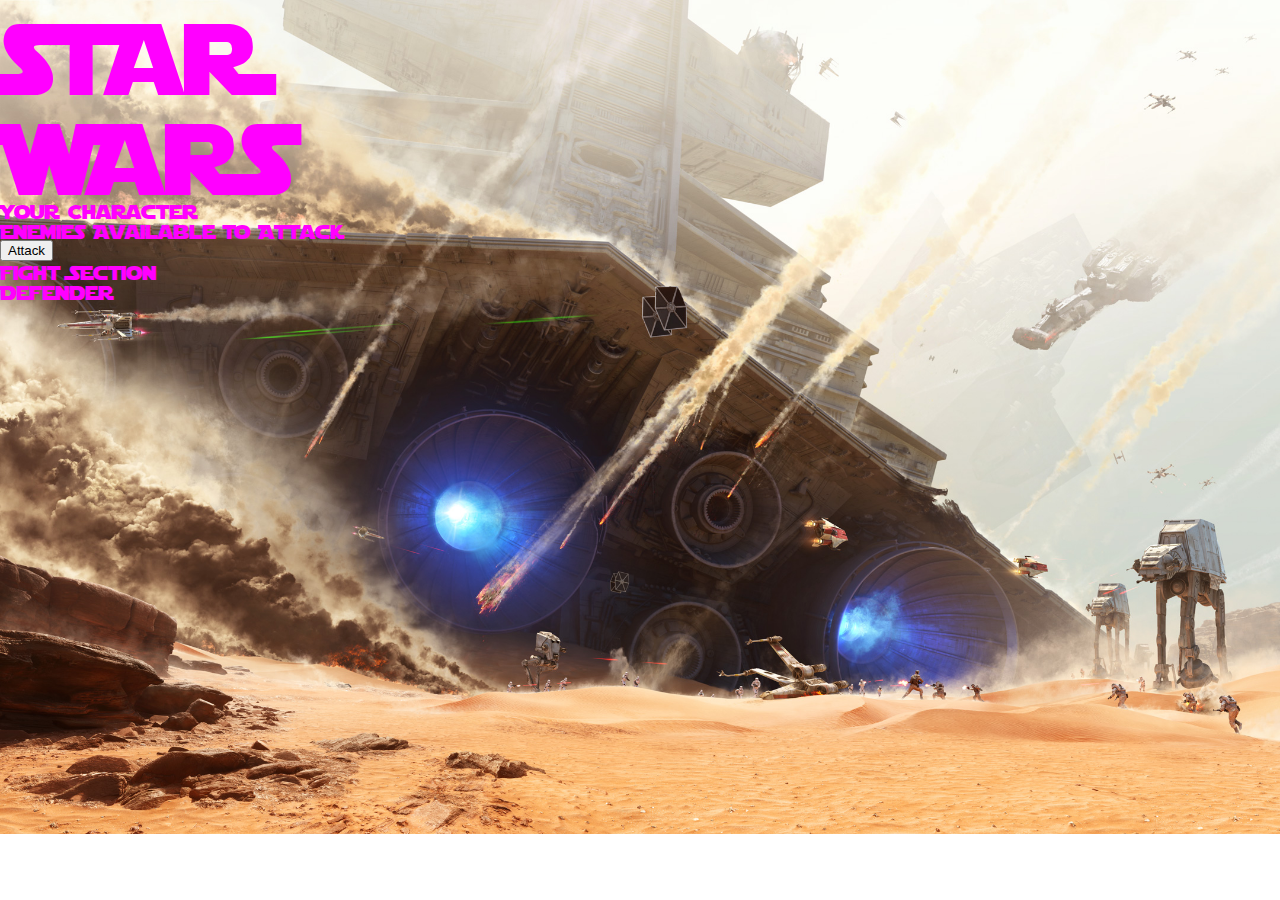
==== index.html @ 743dea6c "Complete first round character choice" ====
<!DOCTYPE html>
<html lang="en">
<head>
	<meta charset="UTF-8">
	<title>STAR WARS RPG</title>

	<!-- Link to jQuery -->
	<script   src="https://code.jquery.com/jquery-3.1.0.min.js"   integrity="sha256-cCueBR6CsyA4/9szpPfrX3s49M9vUU5BgtiJj06wt/s="   crossorigin="anonymous"></script>
	<!-- CSS reset -->
	<link rel="stylesheet" type="text/css" href="assets/css/reset.css">
	<!-- Custom CSS -->
	<link rel="stylesheet" type="text/css" href="assets/css/style.css">

</head>
<body>
	<header>
		<h1>STAR</h1>
		<h1>WARS</h1>
	</header>

	<!-- Player character choice -->
	<div id="player" class="gameplay"></div>
	<h2>Your Character</h2>

	<!-- Enemy choices -->
	<div id="opponents" class="gameplay"></div>
	<h2>Enemies Available To Attack</h2>

	<!-- Battle arena -->
	<div id="battle" class="gameplay">
		<button id="attack" onclick="game.fight()">Attack</button>
	</div>
	<h2>Fight Section</h2>

	<!-- Computer -->
	<div id="defender" class="gameplay"></div>
	<h2>Defender</h2>

	<div id="titles">
		<div id="titlecontent">

		<p>Lorem ipsum dolor sit amet, consectetur adipisicing elit. Nemo fugit ea, provident veniam quaerat ducimus in totam, quas animi odit possimus earum iste fuga ipsum vero. Quaerat, repellat, iusto. Eius.</p>

		</div>
	</div>
	<!-- Game logic -->
	<script src="assets/javascript/game.js"></script>
</body>
</html>
---- assets/css/style.css ----
@font-face {
	font-family: 'StarWars';
	src: url('../fonts/Starjedi.ttf');
}
h1 {
	color: fuchsia;
	font-family: 'StarWars', sans-serif;
	font-size: 100px;
}

body {
	background-image: url("../images/bk1.jpg");
	background-size: cover;
	background-repeat: no-repeat;
}
h2 {
	color: fuchsia;
	font-family: 'StarWars', sans-serif;
	font-size: 20px;
}
.character {
	height: 75px;
	width: 100px;
}
.character-button, .character-container {
	text-align: center;
	height: 115px;
	width: 120px;
	border-color: green;
	border-width: 2px;
	background-color: white;
}

/*Intro animation - source: https://www.sitepoint.com/css3-starwars-scrolling-text/ */

/*3D perspective transform*/
#titles
{
	position: absolute;
	width: 18em;
	height: 50em;
	bottom: 0;
	left: 50%;
	margin-left: -9em;
	font-size: 350%;
	font-weight: bold;
	text-align: justify;
	overflow: hidden;
	transform-origin: 50% 100%;
	transform: perspective(300px) rotateX(25deg);
	display: none;
}

/*Pseudo-element overlay fade-out gradient*/
#titles:after
{
	position: absolute;
	content: ' ';
	left: 0;
	right: 0;
	top: 0;
	bottom: 60%;
	background-image: linear-gradient(top, rgba(0,0,0,1) 0%, transparent 100%);
	pointer-events: none;
}

/*Scrolling*/
#titlecontent
{
	position: absolute;
	top: 100%;
	animation: scroll 100s linear 4s infinite;
}

@keyframes scroll {
	0% { top: 100%; }
	100% { top: -170%; }
}
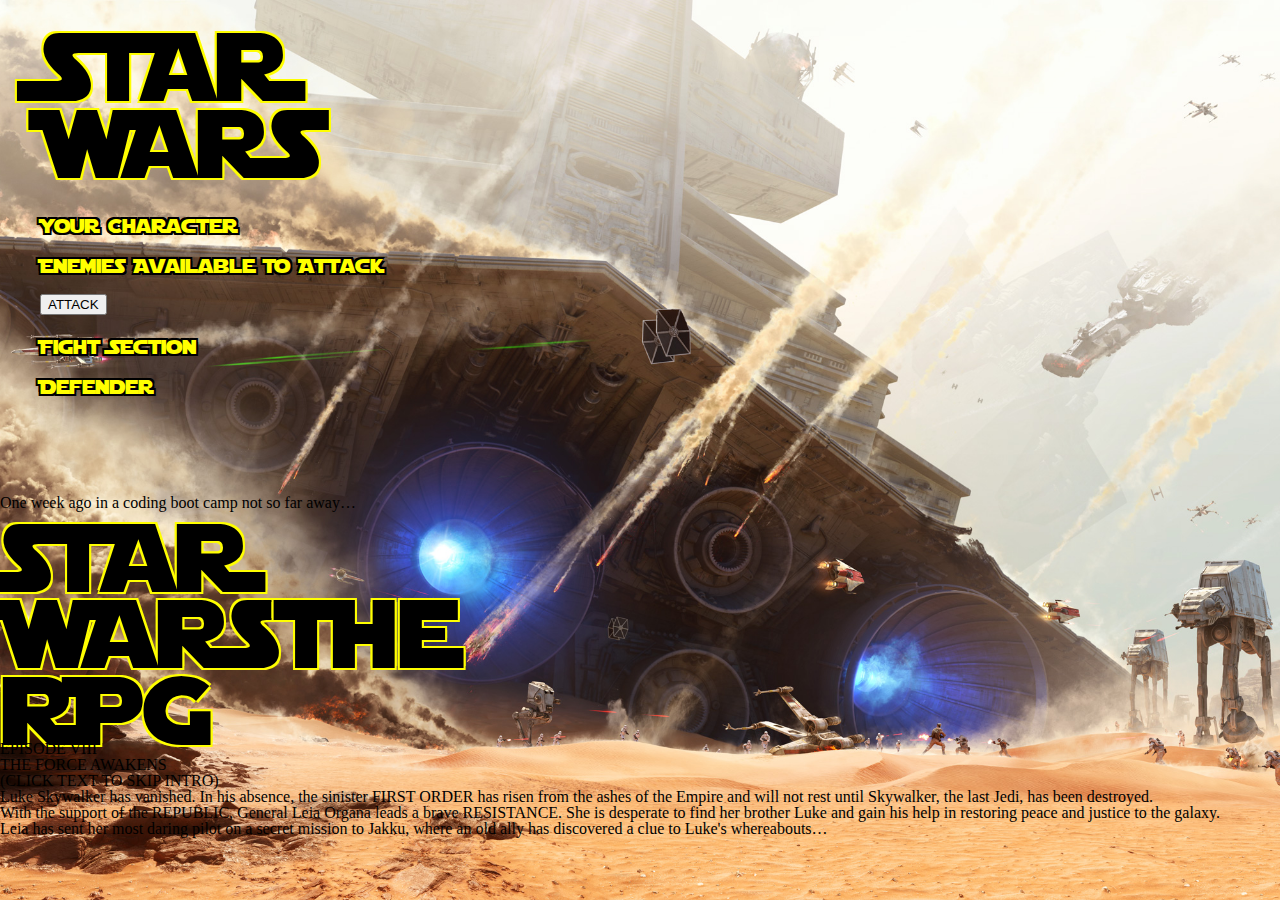
==== commit e657e955: "Update style" ====
--- a/index.html
+++ b/index.html
@@ -1,5 +1,5 @@
 <!DOCTYPE html>
-<html lang="en">
+<html lang="en" class="intro-container game-container background-container">
 <head>
 	<meta charset="UTF-8">
 	<title>STAR WARS RPG</title>
@@ -8,42 +8,59 @@
 	<script   src="https://code.jquery.com/jquery-3.1.0.min.js"   integrity="sha256-cCueBR6CsyA4/9szpPfrX3s49M9vUU5BgtiJj06wt/s="   crossorigin="anonymous"></script>
 	<!-- CSS reset -->
 	<link rel="stylesheet" type="text/css" href="assets/css/reset.css">
+	<!-- CSS for scrolling intro -->
+	<link rel="stylesheet" type="text/css" href="assets/css/intro.css">
 	<!-- Custom CSS -->
 	<link rel="stylesheet" type="text/css" href="assets/css/style.css">
 
 </head>
-<body>
-	<header>
-		<h1>STAR</h1>
-		<h1>WARS</h1>
-	</header>
+	<body class="intro-container game-container">
+		<header class="gameplay">
+			<h1>STAR</h1>
+			<h1>WARS</h1>
+		</header>
 
-	<!-- Player character choice -->
-	<div id="player" class="gameplay"></div>
-	<h2>Your Character</h2>
+		<!-- Player character choice -->
+		<div id="player" class="gameplay"></div>
+		<h2 class="gameplay">Your Character</h2>
 
-	<!-- Enemy choices -->
-	<div id="opponents" class="gameplay"></div>
-	<h2>Enemies Available To Attack</h2>
+		<!-- Choose opponent -->
+		<div id="opponents" class="gameplay"></div>
+		<h2 class="gameplay">Enemies Available To Attack</h2>
 
-	<!-- Battle arena -->
-	<div id="battle" class="gameplay">
-		<button id="attack" onclick="game.fight()">Attack</button>
-	</div>
-	<h2>Fight Section</h2>
+		<!-- Battle arena -->
+		<div id="battle" class="gameplay">
+			<button id="attack" onclick="game.fight()">ATTACK</button>
+		</div>
+		<h2 class="gameplay">Fight Section</h2>
 
-	<!-- Computer -->
-	<div id="defender" class="gameplay"></div>
-	<h2>Defender</h2>
+		<!-- Computer -->
+		<div id="defender" class="gameplay"></div>
+		<h2 class="gameplay">Defender</h2>
+		<div id="fight-status" class="gameplay"></div>
 
-	<div id="titles">
-		<div id="titlecontent">
+		<!-- Game logic -->
+		<script src="assets/javascript/game.js"></script>
 
-		<p>Lorem ipsum dolor sit amet, consectetur adipisicing elit. Nemo fugit ea, provident veniam quaerat ducimus in totam, quas animi odit possimus earum iste fuga ipsum vero. Quaerat, repellat, iusto. Eius.</p>
+		<!-- Intro with crawling text -->
+		<div id="intro">
+			<p id="start">One week ago in a coding boot camp not so far away&hellip;</p>
 
+			<h1 id="introHead">STAR WARS<sub>The RPG</sub></h1>
+
+			<div id="titles"><div id="titlecontent">
+
+				<p class="center">EPISODE VIII<br />THE FORCE AWAKENS<br />(CLICK TEXT TO SKIP INTRO)</p>
+					
+				<p>Luke Skywalker has vanished. In his absence, the sinister FIRST ORDER has risen from the ashes of the Empire and will not rest until Skywalker, the last Jedi, has been destroyed.</p>
+				
+				<p>With the support of the REPUBLIC, General Leia Organa leads a brave RESISTANCE. She is desperate to find her brother Luke and gain his help in restoring peace and justice to the galaxy.</p>
+				
+				<p>Leia has sent her most daring pilot on a secret mission to Jakku, where an old ally has discovered a clue to Luke's whereabouts&hellip;</p>
+
+			</div></div>
+			<audio id="introAudio" autoplay src="assets/audio/intro.mp3"></audio>
+			<script src="assets/javascript/intro.js"></script>
 		</div>
-	</div>
-	<!-- Game logic -->
-	<script src="assets/javascript/game.js"></script>
-</body>
+	</body>
 </html>--- a/assets/css/style.css
+++ b/assets/css/style.css
@@ -1,22 +1,39 @@
+@import url(http://fonts.googleapis.com/css?family=Droid+Sans:400,700);
+
 @font-face {
 	font-family: 'StarWars';
 	src: url('../fonts/Starjedi.ttf');
 }
-h1 {
-	color: fuchsia;
-	font-family: 'StarWars', sans-serif;
-	font-size: 100px;
+.gameplay {
+	margin-left: 40px;
+	margin-top: 20px;
+}
+header {
+	width: 100%;
+	padding-bottom: 20px;
 }
 
-body {
-	background-image: url("../images/bk1.jpg");
-	background-size: cover;
-	background-repeat: no-repeat;
+h1 {
+	font-family: 'StarWars','Droid Sans', arial, verdana, sans-serif;
+	width: 2.6em;
+	font-size: 6em;
+	line-height: 0.8em;
+	color: #000;
+	text-shadow: -2px -2px 0 #ffff00, 2px -2px 0 #ffff00, -2px 2px 0 #ffff00, 2px 2px 0 #ffff00;
+}
+
+.background-container {
+	background: url("../images/bk1.jpg") no-repeat center center fixed; 
+	-webkit-background-size: cover;
+	-moz-background-size: cover;
+	-o-background-size: cover;
+	background-size: cover;	
 }
 h2 {
-	color: fuchsia;
+	color: #ffff00;
 	font-family: 'StarWars', sans-serif;
 	font-size: 20px;
+	text-shadow: -2px -2px 0 #000, 2px -2px 0 #000, -2px 2px 0 #000, 2px 2px 0 #000;
 }
 .character {
 	height: 75px;
@@ -30,49 +47,11 @@
 	border-width: 2px;
 	background-color: white;
 }
-
-/*Intro animation - source: https://www.sitepoint.com/css3-starwars-scrolling-text/ */
-
-/*3D perspective transform*/
-#titles
-{
-	position: absolute;
-	width: 18em;
-	height: 50em;
-	bottom: 0;
-	left: 50%;
-	margin-left: -9em;
-	font-size: 350%;
-	font-weight: bold;
-	text-align: justify;
-	overflow: hidden;
-	transform-origin: 50% 100%;
-	transform: perspective(300px) rotateX(25deg);
-	display: none;
+.fight-status {
+	font-family: 'Droid Sans', arial, verdana, sans-serif;
+	color: #ffff00;
+	text-shadow: -2px -2px 0 #000, 2px -2px 0 #000, -2px 2px 0 #000, 2px 2px 0 #000;
 }
-
-/*Pseudo-element overlay fade-out gradient*/
-#titles:after
-{
-	position: absolute;
-	content: ' ';
-	left: 0;
-	right: 0;
-	top: 0;
-	bottom: 60%;
-	background-image: linear-gradient(top, rgba(0,0,0,1) 0%, transparent 100%);
-	pointer-events: none;
-}
-
-/*Scrolling*/
-#titlecontent
-{
-	position: absolute;
-	top: 100%;
-	animation: scroll 100s linear 4s infinite;
-}
-
-@keyframes scroll {
-	0% { top: 100%; }
-	100% { top: -170%; }
+#fight-status {
+	margin-bottom: 100px;
 }